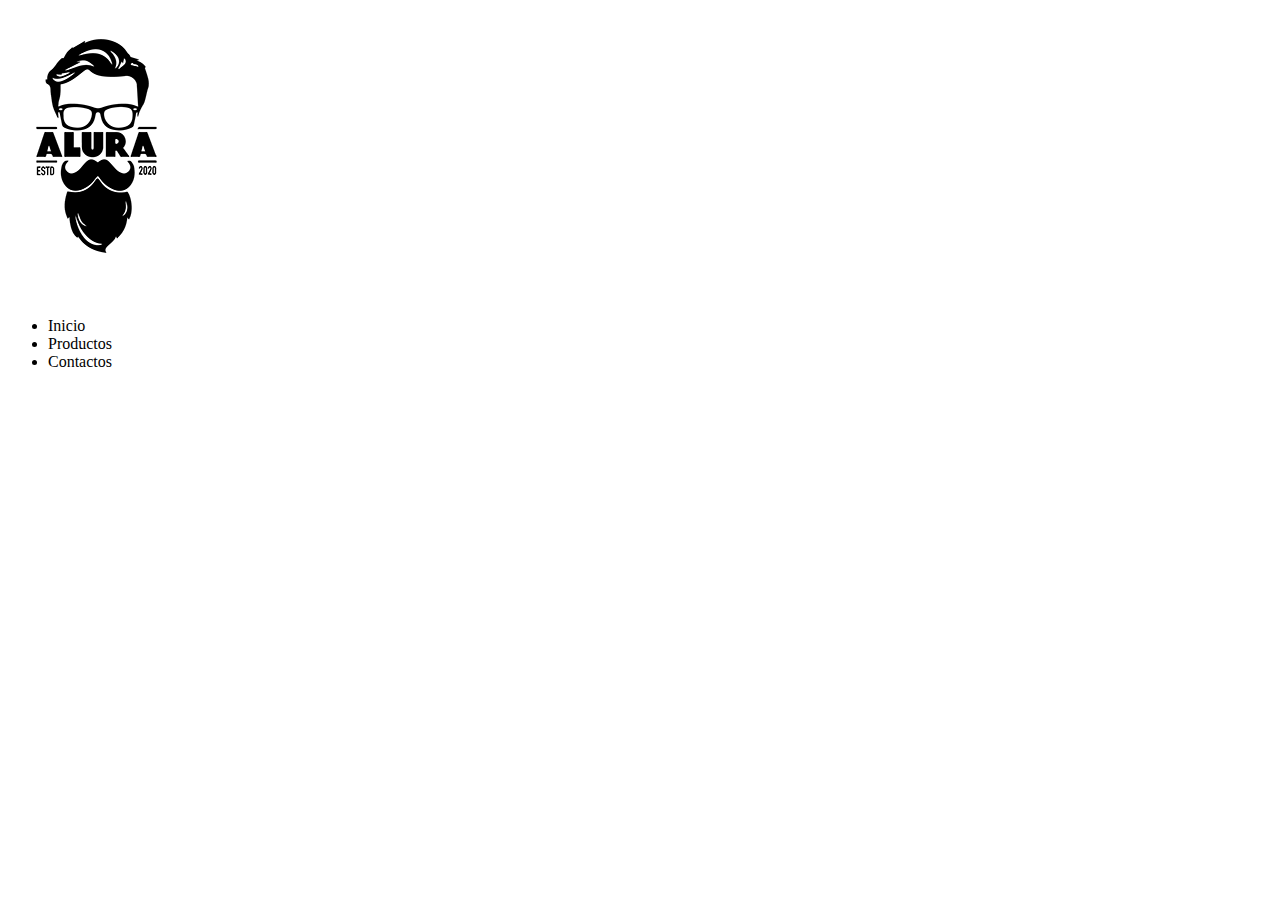
==== vistas/productos.html @ 65f668e5 "completa2" ====
<!DOCTYPE html>
<html lang="es">
<head>
    <meta charset="UTF-8">
    <meta http-equiv="X-UA-Compatible" content="IE=edge">
    <meta name="viewport" content="width=device-width, initial-scale=1.0">
    <link rel="stylesheet" href="/assets/css/style.css">
    <title>Productos - Barbería Alura</title>
</head>
<body>
  <header>
    <h1>
      <img src="../assets/img/logo.png" alt="Logo Barbería Alura"></h1>
    <ul>
      <li class="listaProductos">Inicio</li>
      <li class="listaProductos">Productos</li>
      <li class="listaProductos">Contactos</li>
    </ul>
  </header>
</body>
</html>
---- assets/css/style.css ----
.tituloPrincipal{
    padding-left: 30px;
}
#banner{
    width: 100%;
}
.principal{
    background-color: #cccccc;
    padding: 20px;
}
.tituloCentro{
    text-align: center;
}
p{
    text-align: center;
}
em strong{
    color: red;
}
#mision{
    font-size: 20px;
}
.diferenciales{
    background-color: #fff;
    padding: 30px;
}
.items{
    font-style: italic;
}
ul{
    display: inline-block; /* ocupar solo el espacio de tu contenido*/
    vertical-align: top; 
    width: 20%;
    margin-right: 15%;
}
.imagenDiferenciales{
    width: 50%;
}
.listaProductos{
    text-decoration: none;
}
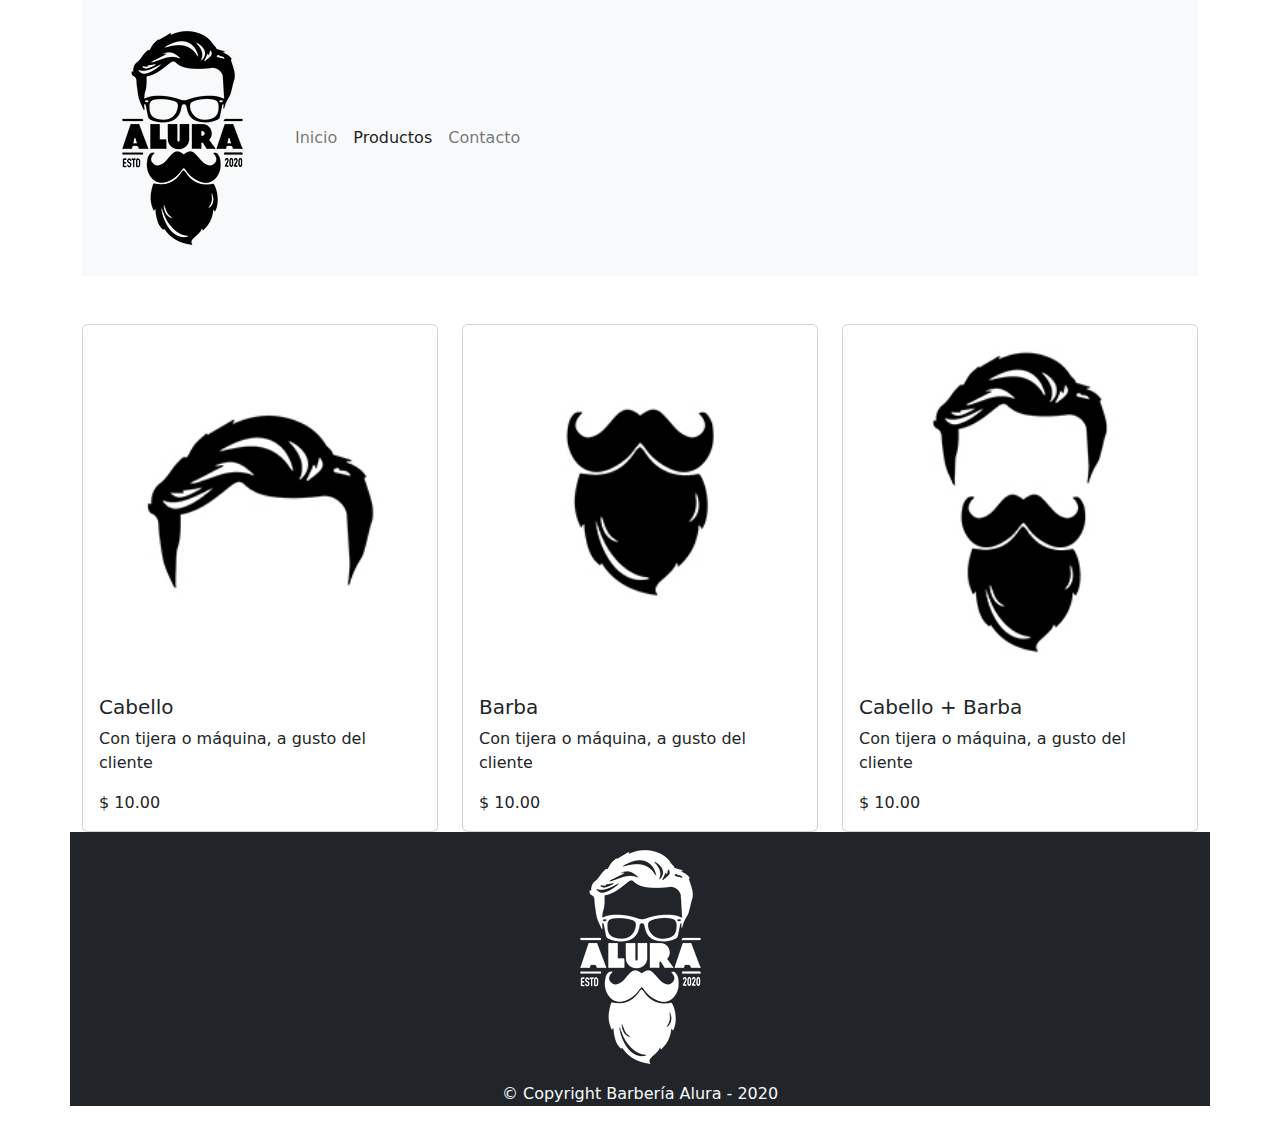
==== commit 5f4fbcdb: "pagina alura con bootstrap" ====
--- a/vistas/productos.html
+++ b/vistas/productos.html
@@ -1,21 +1,82 @@
 <!DOCTYPE html>
 <html lang="es">
-<head>
-    <meta charset="UTF-8">
+  <head>
+    <meta charset="UTF-8" />
     <meta http-equiv="X-UA-Compatible" content="IE=edge">
     <meta name="viewport" content="width=device-width, initial-scale=1.0">
-    <link rel="stylesheet" href="/assets/css/style.css">
+    <link rel="stylesheet" href="../assets/css/estilos.css"/>
     <title>Productos - Barbería Alura</title>
-</head>
-<body>
-  <header>
-    <h1>
-      <img src="../assets/img/logo.png" alt="Logo Barbería Alura"></h1>
-    <ul>
-      <li class="listaProductos">Inicio</li>
-      <li class="listaProductos">Productos</li>
-      <li class="listaProductos">Contactos</li>
-    </ul>
-  </header>
-</body>
-</html>+  </head>
+  <body>
+    <div class="main">
+    </div>
+    <header>
+      <div class="container">
+        <nav class="navbar navbar-expand-lg navbar-light bg-light">
+          <div class="container-fluid">
+            <a class="navbar-brand" href="../index.html"><img src="../assets/img/logo.png" /></a>
+            <button class="navbar-toggler" type="button" data-bs-toggle="collapse" data-bs-target="#navbarNav" aria-controls="navbarNav" aria-expanded="false" aria-label="Toggle navigation">
+              <span class="navbar-toggler-icon"></span>
+            </button>
+            <div class="collapse navbar-collapse" id="navbarNav">
+              <ul class="navbar-nav ml-auto">
+                <li class="nav-item">
+                  <a class="nav-link" href="../index.html">Inicio</a>
+                </li>
+                <li class="nav-item">
+                  <a class="nav-link active" aria-current="page" href="productos.html">Productos</a>
+                </li>
+                <li class="nav-item">
+                  <a class="nav-link" href="#">Contacto</a>
+                </li>
+              </ul>
+            </div>
+          </div>
+        </nav>
+      </div>
+    </header>
+    <main>
+      <div class="container">
+        <div class="row mt-5">
+          <div class="col-md-4">
+            <div class="card">
+              <img src="../assets/img/cabello.jpg" class="card-img-top">
+              <div class="card-body">
+                <h5 class="card-title">Cabello</h5>
+                <p class="card-text">Con tijera o máquina, a gusto del cliente</p>
+                <p class="card-text">$ 10.00</p>
+              </div>
+            </div>
+          </div>
+          <div class="col-md-4">
+            <div class="card">
+              <img src="../assets/img/barba.jpg" class="card-img-top img" >
+              <div class="card-body">
+                <h5 class="card-title">Barba</h5>
+                <p class="card-text">Con tijera o máquina, a gusto del cliente</p>
+                <p class="card-text">$ 10.00</p>
+              </div>
+            </div>
+          </div>
+          <div class="col-md-4">
+            <div class="card">
+              <img src="../assets/img/cabello+barba.jpg" class="card-img-top">
+              <div class="card-body">
+                <h5 class="card-title">Cabello + Barba</h5>
+                <p class="card-text">Con tijera o máquina, a gusto del cliente</p>
+                <p class="card-text">$ 10.00</p>
+              </div>
+            </div>
+          </div>
+        </div>
+      </div>
+    </main>
+    <footer>
+      <div class="container bg-dark text-center">
+        <img class="" src="../assets/img/logo-blanco.png" />
+        <p class="text-light">&copy Copyright Barbería Alura - 2020</p>
+      </div>
+    </footer>
+    <script src="../assets/js/bootstrap.min.js"></script>
+  </body>
+</html>
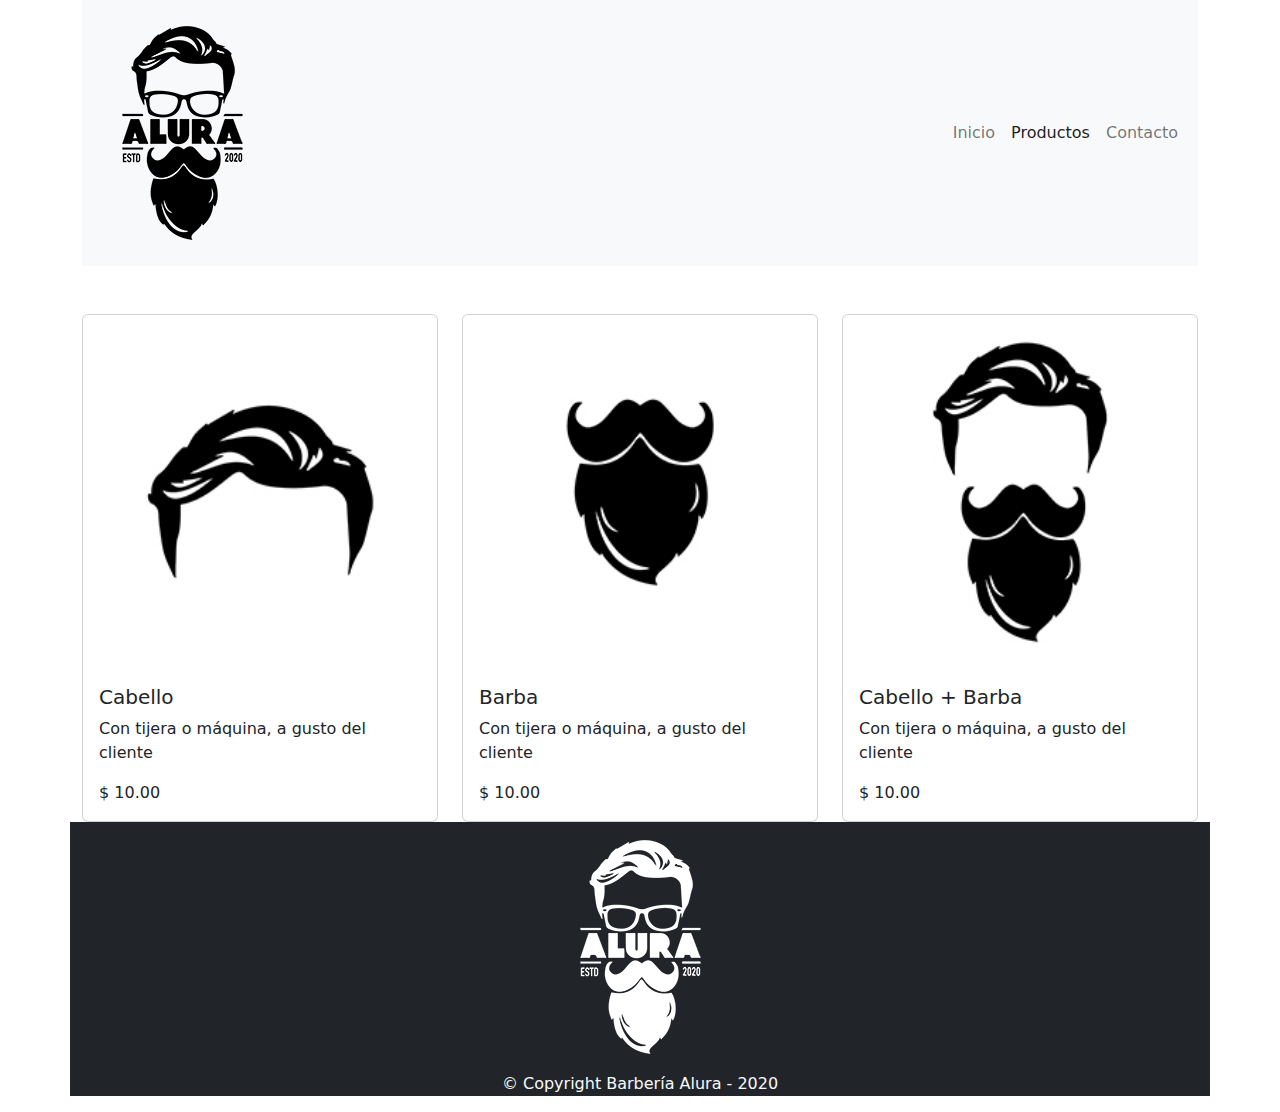
==== commit df5f9001: "acomodando el header" ====
--- a/vistas/productos.html
+++ b/vistas/productos.html
@@ -8,32 +8,34 @@
     <title>Productos - Barbería Alura</title>
   </head>
   <body>
-    <div class="main">
-    </div>
     <header>
       <div class="container">
         <nav class="navbar navbar-expand-lg navbar-light bg-light">
-          <div class="container-fluid">
-            <a class="navbar-brand" href="../index.html"><img src="../assets/img/logo.png" /></a>
-            <button class="navbar-toggler" type="button" data-bs-toggle="collapse" data-bs-target="#navbarNav" aria-controls="navbarNav" aria-expanded="false" aria-label="Toggle navigation">
-              <span class="navbar-toggler-icon"></span>
-            </button>
-            <div class="collapse navbar-collapse" id="navbarNav">
-              <ul class="navbar-nav ml-auto">
-                <li class="nav-item">
-                  <a class="nav-link" href="../index.html">Inicio</a>
-                </li>
-                <li class="nav-item">
-                  <a class="nav-link active" aria-current="page" href="productos.html">Productos</a>
-                </li>
-                <li class="nav-item">
-                  <a class="nav-link" href="#">Contacto</a>
-                </li>
-              </ul>
+          <div class="container">
+            <div class="col-xs-8">
+              <a class="navbar-brand" href="../index.html"><img src="../assets/img/logo.png" /></a>
+              <button class="navbar-toggler" type="button" data-bs-toggle="collapse" data-bs-target="#navbarNav" aria-controls="navbarNav" aria-expanded="false" aria-label="Toggle navigation">
+                <span class="navbar-toggler-icon"></span>
+              </button>
             </div>
-          </div>
-        </nav>
-      </div>
+            <div class="col-xs-4">
+              <div class="collapse navbar-collapse" id="navbarNav">
+                <ul class="navbar-nav ml-auto">
+                  <li class="nav-item">
+                    <a class="nav-link" href="../index.html">Inicio</a>
+                  </li>
+                  <li class="nav-item">
+                    <a class="nav-link active" aria-current="page" href="productos.html">Productos</a>
+                  </li>
+                  <li class="nav-item">
+                    <a class="nav-link" href="contacto.html">Contacto</a>
+                  </li>
+                </ul>
+              </div> <!--fin collapse navbar-->
+            </div>
+          </div><!--fin container-fluid-->
+        </nav><!--fin nav-->
+      </div> <!--fin container-->
     </header>
     <main>
       <div class="container">
